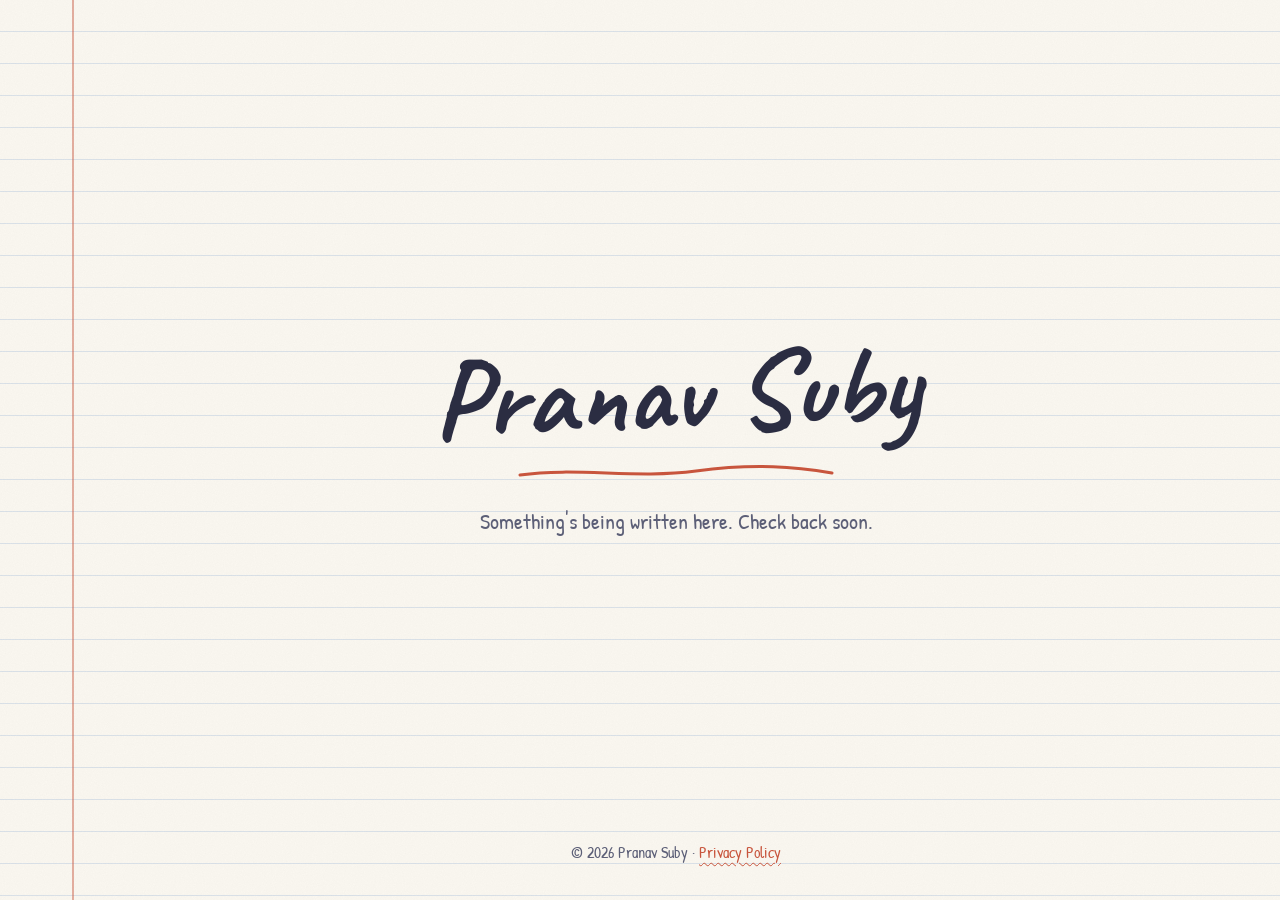
==== index.html @ 76a46f36 "Coming-soon page and Stamp'd privacy policy" ====
<!doctype html>
<html lang="en">
<head>
  <meta charset="utf-8">
  <meta name="viewport" content="width=device-width, initial-scale=1">
  <title>Pranav Suby</title>
  <meta name="description" content="pranavsuby.com — coming soon.">
  <meta name="color-scheme" content="light dark">
  <meta name="theme-color" content="#fbf8f1" media="(prefers-color-scheme: light)">
  <meta name="theme-color" content="#2e3b32" media="(prefers-color-scheme: dark)">
  <link rel="icon" href="/favicon.svg" type="image/svg+xml">
  <link rel="preconnect" href="https://fonts.googleapis.com">
  <link rel="preconnect" href="https://fonts.gstatic.com" crossorigin>
  <link href="https://fonts.googleapis.com/css2?family=Caveat:wght@700&family=Patrick+Hand&display=swap" rel="stylesheet">
  <link rel="stylesheet" href="/styles.css">
</head>
<body>
  <main class="hero">
    <div>
      <h1>Pranav Suby</h1>
      <svg class="underline-scribble" viewBox="0 0 320 18" aria-hidden="true">
        <path d="M4 12 C 60 4, 120 16, 180 8 S 280 4, 316 10" fill="none" stroke="currentColor" stroke-width="3" stroke-linecap="round"/>
      </svg>
      <p class="tag">Something's being written here. Check back soon.</p>
    </div>
  </main>
  <footer class="site-footer">&copy; 2026 Pranav Suby · <a href="/privacy/">Privacy Policy</a></footer>
</body>
</html>
---- styles.css ----
/* ---------- Theme tokens ---------- */
:root {
  /* Paper (light) */
  --bg: #fbf8f1;
  --ink: #2b2d42;
  --ink-soft: #5c5f77;
  --accent: #c8553d;          /* red-pen */
  --rule: rgba(80, 130, 200, 0.18); /* blue ruled lines */
  --margin: rgba(200, 85, 61, 0.45); /* red margin line */
  --grain-opacity: 0.35;
  --text-shadow: none;
  --frame: transparent;
  color-scheme: light;
}

@media (prefers-color-scheme: dark) {
  :root {
    /* Chalkboard (dark) */
    --bg: #2e3b32;
    --ink: #f1f0e8;
    --ink-soft: #c9cbbf;
    --accent: #f7d774;        /* yellow chalk */
    --rule: transparent;
    --margin: transparent;
    --grain-opacity: 0.5;
    --text-shadow: 0 0 1px rgba(241, 240, 232, 0.6), 0 0 6px rgba(241, 240, 232, 0.12);
    --frame: #6b4a2b;         /* wooden frame */
    color-scheme: dark;
  }
}

/* ---------- Base ---------- */
*, *::before, *::after { box-sizing: border-box; }

html, body { height: 100%; }

body {
  margin: 0;
  min-height: 100vh;
  background-color: var(--bg);
  color: var(--ink);
  font-family: "Patrick Hand", "Comic Neue", "Segoe Print", cursive;
  font-size: 1.25rem;
  line-height: 2rem;             /* matches the ruled-line spacing */
  text-shadow: var(--text-shadow);
  -webkit-font-smoothing: antialiased;
  position: relative;
  overflow-x: hidden;
}

/* Ruled lines + margin (paper) — invisible in chalkboard mode */
body::before {
  content: "";
  position: fixed;
  inset: 0;
  pointer-events: none;
  background-image:
    linear-gradient(to right, transparent 4.5rem, var(--margin) 4.5rem, var(--margin) calc(4.5rem + 2px), transparent calc(4.5rem + 2px)),
    repeating-linear-gradient(to bottom, transparent 0, transparent calc(2rem - 1px), var(--rule) calc(2rem - 1px), var(--rule) 2rem);
  z-index: 0;
}

/* Grain: paper fibres / chalk dust */
body::after {
  content: "";
  position: fixed;
  inset: 0;
  pointer-events: none;
  opacity: var(--grain-opacity);
  background-image: url("data:image/svg+xml;utf8,<svg xmlns='http://www.w3.org/2000/svg' width='200' height='200'><filter id='n'><feTurbulence type='fractalNoise' baseFrequency='0.9' numOctaves='3' stitchTiles='stitch'/><feColorMatrix values='0 0 0 0 0.5  0 0 0 0 0.5  0 0 0 0 0.5  0 0 0 0.25 0'/></filter><rect width='100%' height='100%' filter='url(%23n)'/></svg>");
  mix-blend-mode: multiply;
  z-index: 0;
}

@media (prefers-color-scheme: dark) {
  body::after { mix-blend-mode: screen; opacity: 0.18; }
  /* wooden chalkboard frame */
  body { box-shadow: inset 0 0 0 10px var(--frame), inset 0 0 0 12px rgba(0,0,0,0.35), inset 0 0 120px rgba(0,0,0,0.45); }
}

main, footer { position: relative; z-index: 1; }

h1, h2, h3 {
  font-family: "Caveat", "Patrick Hand", cursive;
  font-weight: 700;
  line-height: 1.1;
  margin: 0 0 1rem;
}

a {
  color: var(--accent);
  text-decoration: underline wavy;
  text-decoration-thickness: 1px;
  text-underline-offset: 4px;
}
a:hover { text-decoration-style: solid; }

:focus-visible { outline: 2px dashed var(--accent); outline-offset: 4px; }

/* ---------- Coming soon page ---------- */
.hero {
  min-height: 100vh;
  display: grid;
  place-items: center;
  text-align: center;
  padding: 2rem 1rem 2rem 5.5rem; /* clear the margin line */
}

.hero h1 {
  font-size: clamp(3.5rem, 12vw, 7rem);
  transform: rotate(-2deg);
}

.hero .tag {
  color: var(--ink-soft);
  font-size: 1.4rem;
  margin: 0 0 2rem;
}

.underline-scribble {
  display: block;
  width: min(320px, 70vw);
  height: 18px;
  margin: -0.5rem auto 1.5rem;
  color: var(--accent);
}

.hero nav { font-size: 1.15rem; }

/* ---------- Document pages (privacy etc.) ---------- */
.doc {
  max-width: 46rem;
  margin: 0 auto;
  padding: 3rem 1.25rem 4rem 5.75rem;
}
.doc h1 { font-size: clamp(2.75rem, 7vw, 4rem); }
.doc h2 { font-size: 2rem; margin-top: 2rem; color: var(--accent); }
.doc p, .doc li { margin: 0 0 1rem; }
.doc .meta { color: var(--ink-soft); }
.doc .back { display: inline-block; margin-bottom: 1.5rem; }

.doc ul { padding-left: 1.25rem; }
.doc strong { font-weight: normal; color: var(--accent); }

/* Tables: hand-drawn grid, scroll sideways on narrow screens */
.table-wrap { overflow-x: auto; margin: 0 0 1.5rem; }
.doc table {
  width: 100%;
  min-width: 32rem;
  border-collapse: collapse;
  font-size: 1.1rem;
  line-height: 1.5;
  background: color-mix(in srgb, var(--bg) 85%, transparent);
}
.doc th, .doc td {
  text-align: left;
  vertical-align: top;
  padding: 0.5rem 0.75rem;
  border: 1.5px solid var(--ink-soft);
}
.doc th {
  font-family: "Caveat", "Patrick Hand", cursive;
  font-size: 1.5rem;
  color: var(--accent);
}

/* Home page footer sits on top of the full-height hero */
.site-footer { position: absolute; left: 0; right: 0; bottom: 0; }

footer {
  text-align: center;
  color: var(--ink-soft);
  font-size: 1rem;
  padding: 0 1rem 2rem 5.5rem;
}

/* Small screens: pull the margin line in */
@media (max-width: 600px) {
  body::before {
    background-image:
      linear-gradient(to right, transparent 1.75rem, var(--margin) 1.75rem, var(--margin) calc(1.75rem + 2px), transparent calc(1.75rem + 2px)),
      repeating-linear-gradient(to bottom, transparent 0, transparent calc(2rem - 1px), var(--rule) calc(2rem - 1px), var(--rule) 2rem);
  }
  .hero, footer { padding-left: 2.5rem; padding-right: 1rem; }
  .doc { padding-left: 2.75rem; padding-right: 1rem; }
}

@media (prefers-reduced-motion: no-preference) {
  .underline-scribble path {
    stroke-dasharray: 400;
    stroke-dashoffset: 400;
    animation: draw 1.2s 0.3s ease-out forwards;
  }
  @keyframes draw { to { stroke-dashoffset: 0; } }
}
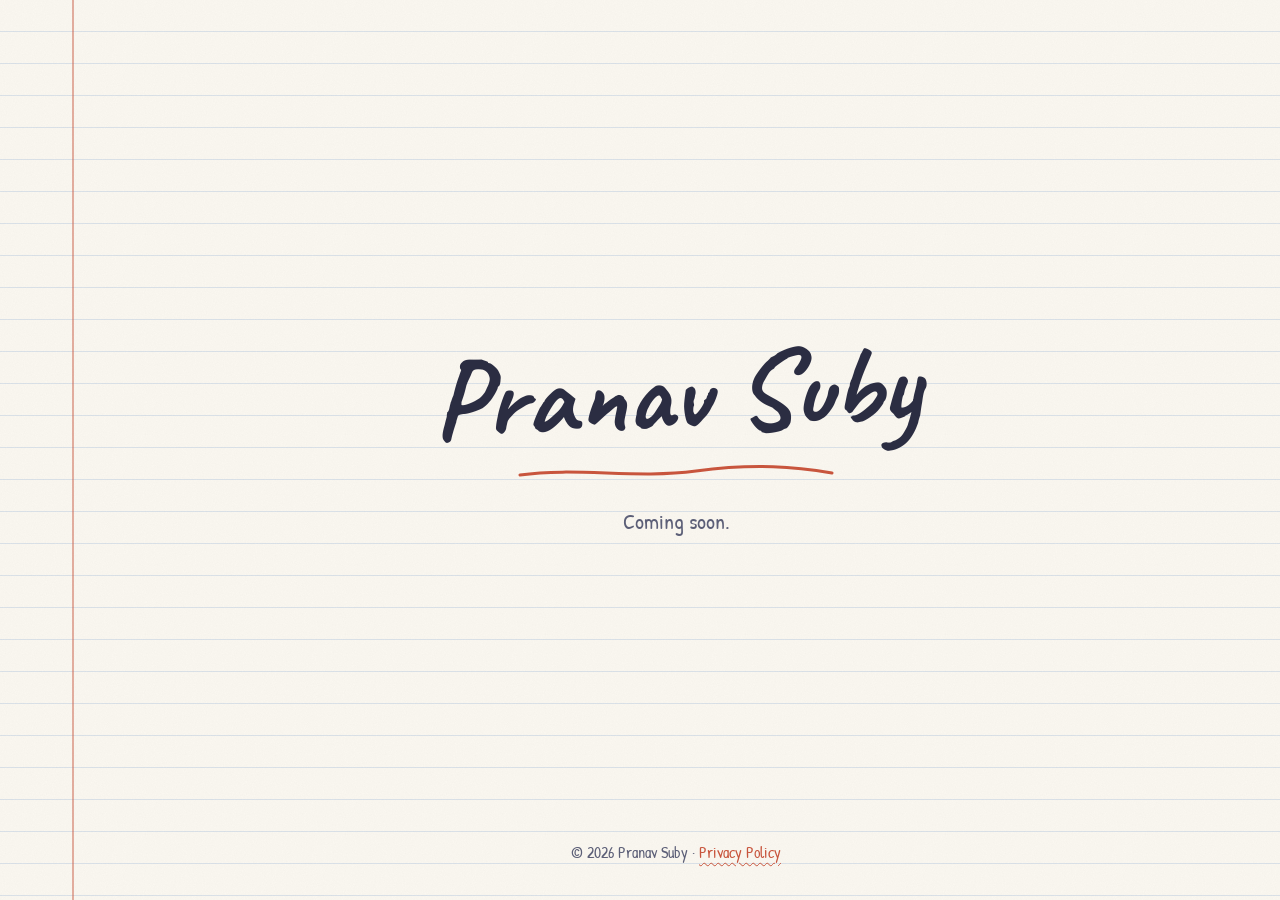
==== commit a221c80a: "Landing page: say Coming soon" ====
--- a/index.html
+++ b/index.html
@@ -21,7 +21,7 @@
       <svg class="underline-scribble" viewBox="0 0 320 18" aria-hidden="true">
         <path d="M4 12 C 60 4, 120 16, 180 8 S 280 4, 316 10" fill="none" stroke="currentColor" stroke-width="3" stroke-linecap="round"/>
       </svg>
-      <p class="tag">Something's being written here. Check back soon.</p>
+      <p class="tag">Coming soon.</p>
     </div>
   </main>
   <footer class="site-footer">&copy; 2026 Pranav Suby · <a href="/privacy/">Privacy Policy</a></footer>
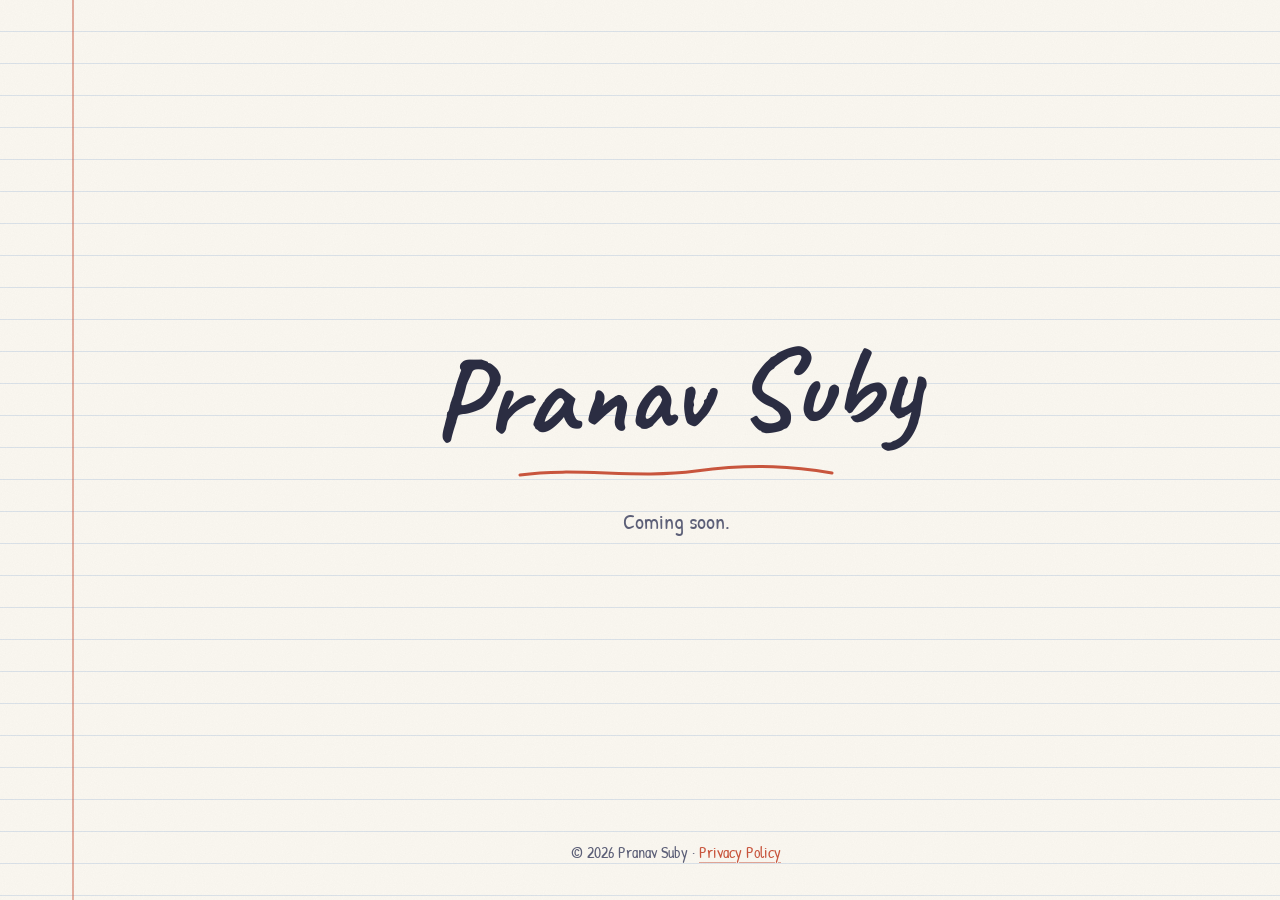
==== commit 3aaf42e8: "Black blackboard dark theme, plain link underlines" ====
--- a/index.html
+++ b/index.html
@@ -7,7 +7,7 @@
   <meta name="description" content="pranavsuby.com — coming soon.">
   <meta name="color-scheme" content="light dark">
   <meta name="theme-color" content="#fbf8f1" media="(prefers-color-scheme: light)">
-  <meta name="theme-color" content="#2e3b32" media="(prefers-color-scheme: dark)">
+  <meta name="theme-color" content="#1d1f21" media="(prefers-color-scheme: dark)">
   <link rel="icon" href="/favicon.svg" type="image/svg+xml">
   <link rel="preconnect" href="https://fonts.googleapis.com">
   <link rel="preconnect" href="https://fonts.gstatic.com" crossorigin>
--- a/styles.css
+++ b/styles.css
@@ -9,14 +9,13 @@
   --margin: rgba(200, 85, 61, 0.45); /* red margin line */
   --grain-opacity: 0.35;
   --text-shadow: none;
-  --frame: transparent;
   color-scheme: light;
 }
 
 @media (prefers-color-scheme: dark) {
   :root {
     /* Chalkboard (dark) */
-    --bg: #2e3b32;
+    --bg: #1d1f21;            /* black slate */
     --ink: #f1f0e8;
     --ink-soft: #c9cbbf;
     --accent: #f7d774;        /* yellow chalk */
@@ -24,7 +23,6 @@
     --margin: transparent;
     --grain-opacity: 0.5;
     --text-shadow: 0 0 1px rgba(241, 240, 232, 0.6), 0 0 6px rgba(241, 240, 232, 0.12);
-    --frame: #6b4a2b;         /* wooden frame */
     color-scheme: dark;
   }
 }
@@ -74,8 +72,15 @@
 
 @media (prefers-color-scheme: dark) {
   body::after { mix-blend-mode: screen; opacity: 0.18; }
-  /* wooden chalkboard frame */
-  body { box-shadow: inset 0 0 0 10px var(--frame), inset 0 0 0 12px rgba(0,0,0,0.35), inset 0 0 120px rgba(0,0,0,0.45); }
+  /* faint smudges of half-erased chalk + soft vignette */
+  body {
+    background-image:
+      radial-gradient(ellipse 40% 25% at 20% 30%, rgba(255,255,255,0.035), transparent 70%),
+      radial-gradient(ellipse 35% 20% at 75% 65%, rgba(255,255,255,0.03), transparent 70%),
+      radial-gradient(ellipse 50% 30% at 55% 15%, rgba(255,255,255,0.02), transparent 70%),
+      radial-gradient(ellipse at center, transparent 55%, rgba(0,0,0,0.45) 100%);
+    background-attachment: fixed;
+  }
 }
 
 main, footer { position: relative; z-index: 1; }
@@ -89,11 +94,12 @@
 
 a {
   color: var(--accent);
-  text-decoration: underline wavy;
+  text-decoration: underline;
   text-decoration-thickness: 1px;
   text-underline-offset: 4px;
-}
-a:hover { text-decoration-style: solid; }
+  text-decoration-color: color-mix(in srgb, var(--accent) 50%, transparent);
+}
+a:hover { text-decoration-color: var(--accent); }
 
 :focus-visible { outline: 2px dashed var(--accent); outline-offset: 4px; }
 
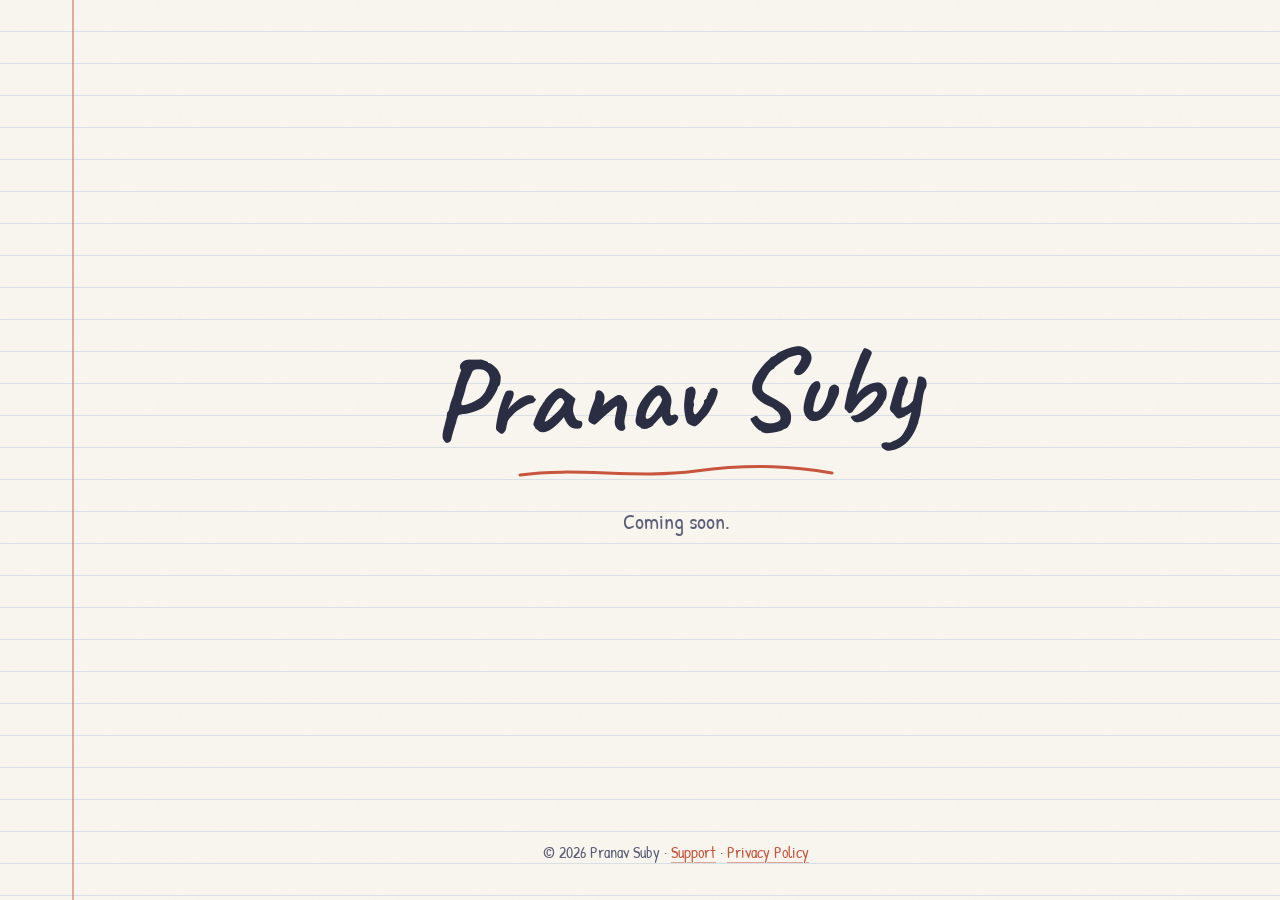
==== commit 1c3cf17e: "Add Stamp'd support page; footer links" ====
--- a/index.html
+++ b/index.html
@@ -24,6 +24,6 @@
       <p class="tag">Coming soon.</p>
     </div>
   </main>
-  <footer class="site-footer">&copy; 2026 Pranav Suby · <a href="/privacy/">Privacy Policy</a></footer>
+  <footer class="site-footer">&copy; 2026 Pranav Suby · <a href="/support/">Support</a> · <a href="/privacy/">Privacy Policy</a></footer>
 </body>
 </html>
--- a/styles.css
+++ b/styles.css
@@ -30,7 +30,7 @@
 /* ---------- Base ---------- */
 *, *::before, *::after { box-sizing: border-box; }
 
-html, body { height: 100%; }
+html { min-height: 100%; }
 
 body {
   margin: 0;
@@ -199,3 +199,25 @@
   }
   @keyframes draw { to { stroke-dashoffset: 0; } }
 }
+
+/* ---------- Serious document pages (privacy policy etc.) ---------- */
+.doc-page {
+  font-family: "Inter", system-ui, -apple-system, "Segoe UI", Roboto, sans-serif;
+  font-size: 1.0625rem;
+  line-height: 1.7;
+  text-shadow: none;
+}
+.doc-page::before { display: none; }          /* no ruled lines / margin */
+.doc-page .doc { max-width: 44rem; padding: 3rem 1.25rem 4rem; }
+.doc-page h1, .doc-page h2, .doc-page th { font-family: inherit; color: var(--ink); }
+.doc-page h1 { font-size: clamp(2rem, 5vw, 2.6rem); font-weight: 700; letter-spacing: -0.02em; }
+.doc-page h2 { font-size: 1.35rem; font-weight: 600; margin: 2.5rem 0 0.75rem; }
+.doc-page strong { font-weight: 600; color: var(--ink); }
+.doc-page .doc table { font-size: 0.95rem; background: transparent; }
+.doc-page .doc th { font-size: 0.95rem; font-weight: 600; }
+.doc-page .doc th, .doc-page .doc td { border: 1px solid color-mix(in srgb, var(--ink-soft) 45%, transparent); }
+.doc-page footer { padding: 0 1rem 2rem; font-size: 0.9rem; }
+@media (max-width: 600px) {
+  .doc-page .doc { padding: 2rem 1rem 3rem; }
+  .doc-page footer { padding: 0 1rem 2rem; }
+}
